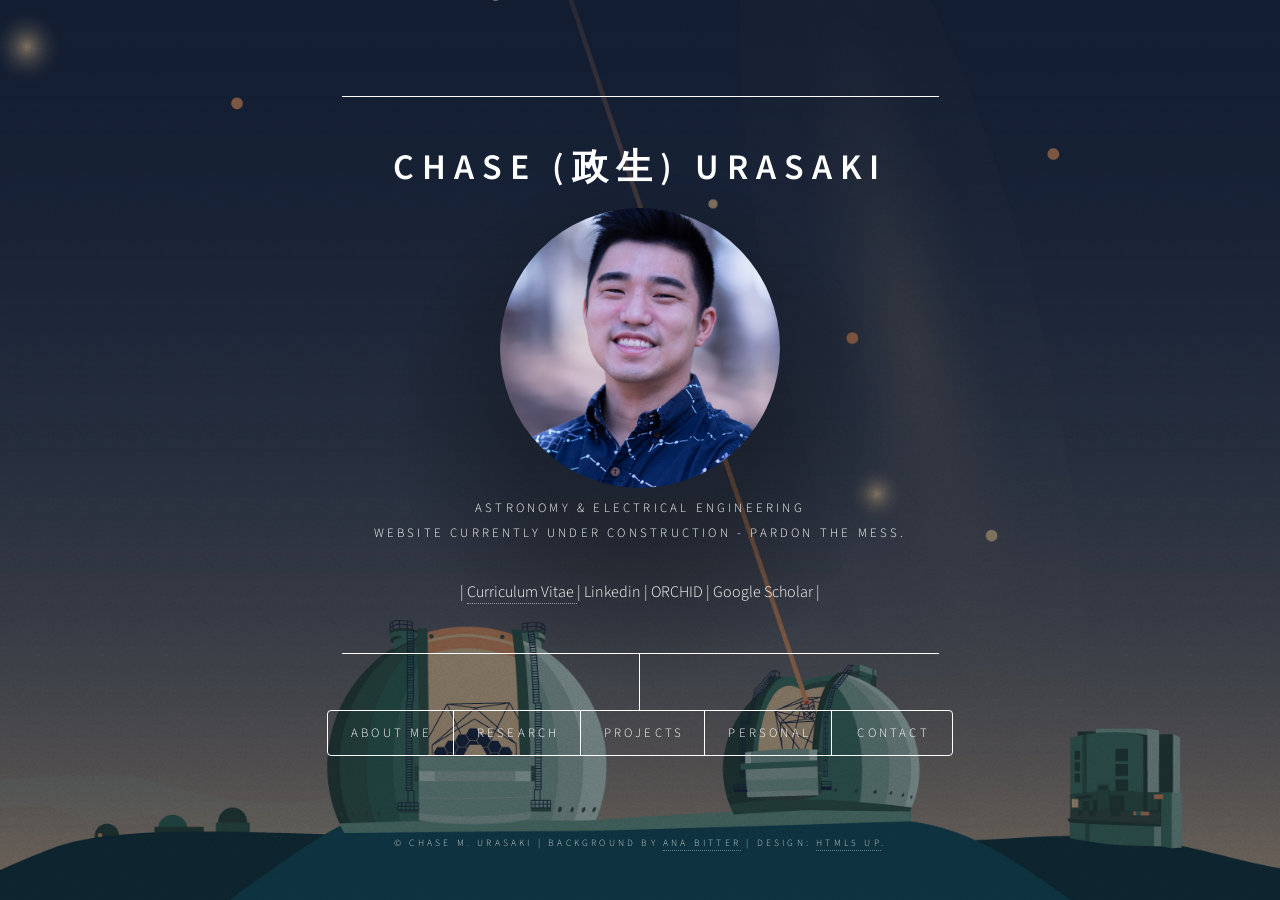
==== index.html @ 3665f596 "changed personal page" ====
<!DOCTYPE HTML>
<!--
	Dimension by HTML5 UP
	html5up.net | @ajlkn
	Free for personal and commercial use under the CCA 3.0 license (html5up.net/license)
-->
<html>
	<head>
		<title>Chase Masao Urasaki</title>
		<meta charset="utf-8" />
		<meta name="viewport" content="width=device-width, initial-scale=1, user-scalable=no" />
		<link rel="stylesheet" href="assets/css/main.css" />
		<noscript><link rel="stylesheet" href="assets/css/noscript.css" /></noscript>
	</head>
	<body class="is-preload">

		<!-- Wrapper -->
			<div id="wrapper">

				<!-- Header -->
					<header id="header">
						<!--
						<div class="logo">
							<span class="icon fa-gem"></span>
						</div>
						-->
						<div class="content">
							<div class="inner">
								<h1>Chase (政生) Urasaki</h1>
								<!-- insert photo of myself here, cropped to circle -->
								<img src="images/Urasaki_headshot.jpg" style="width:280px; border-radius: 50%; height:280px; object-fit: cover;">
								<p>Astronomy & Electrical Engineering <br />
								Website currently under construction - pardon the mess.</p>
								
								<!--Link to CV and other stuff and such -->
								 | <a href="Urasaki_CV_MAR23.pdf" target="_blank">Curriculum Vitae </a> | Linkedin | ORCHID | Google Scholar | 
							</div>
						</div>
						<nav>
							<ul>
								<li><a href="#Aboutme">About Me</a></li>
								<li><a href="#Research">Research</a></li>
								<li><a href="#Projects">Projects</a></li>
								<li><a href="#Personal">Personal</a></li>
								<li><a href="#Contact">Contact</a></li>
								<!--<li><a href="#elements">Elements</a></li>-->
							</ul>
						</nav>
					</header>

				<!-- Main -->
					<div id="main">

						<!-- aboutme -->
							<article id="Aboutme">
								<h2 class="major">About Me</h2>
								<span class="image main"><img src="images/pic01.jpg" alt="" /></span>
								
								<center>
								<p><b>"Non est ad astro mollis e terris via"</b> <br>
								<i>"There is no easy way from Earth to the Stars"</i><br>
								<em>                                                                        -Seneca</em></p>
								</center>
								<p> I am currently a first-year Astronomy Ph.D. student at the University of Hawai'i Institute for Astronomy with an interest in exoplanets and instrumentation.</p>
								
								<p> Before moving onto my Ph.D., I was an Electrical Engineering Master's Student in the Robotic Space Exploration (RoSE) Lab headed by <a href="https://franceszhu.space/"> Dr. Frankie Zhu </a> at the 
									University of Hawai'i at Manoa. </p>
								<p> Originally from Hawai'i, I am Aenean ornare velit lacus, ac varius enim ullamcorper eu. Proin aliquam facilisis ante interdum congue. Integer mollis, nisl amet convallis, porttitor magna ullamcorper, amet egestas mauris. Ut magna finibus nisi nec lacinia. Nam maximus erat id euismod egestas. By the way, check out my <a href="#work">awesome work</a>.</p>
								<p>Lorem ipsum dolor sit amet, consectetur adipiscing elit. Duis dapibus rutrum facilisis. Class aptent taciti sociosqu ad litora torquent per conubia nostra, per inceptos himenaeos. Etiam tristique libero eu nibh porttitor fermentum. Nullam venenatis erat id vehicula viverra. Nunc ultrices eros ut ultricies condimentum. Mauris risus lacus, blandit sit amet venenatis non, bibendum vitae dolor. Nunc lorem mauris, fringilla in aliquam at, euismod in lectus. Pellentesque habitant morbi tristique senectus et netus et malesuada fames ac turpis egestas. In non lorem sit amet elit placerat maximus. Pellentesque aliquam maximus risus, vel sed vehicula.</p>

								<h3> Education </h3>
								<p><b>M.S. Electrical Engineering (2021 - 2024)</b> </p>
								<p> College of Engineering, University of Hawaiʻi at Mānoa, Honolulu, HI </p>

								<p> <b> B.S. Astrophysics & B.S. Mathematics(2015 - 2019) </b></p>
								<p> University of Hawaiʻi at Mānoa, Honolulu, HI </p>
								
							</article>

						<!-- research -->
							<article id="Research">
								<h2 class="major">Research</h2>
								<h3> Research Interests </h3>
								<p>My research interests lie at the intersection of astronomy and electrical engineering. </p>
								<h3>  Current Projects </h3>
									<h4> Atmospheric Escapes in Young Planets </h4>
									PI: Fei Dai 
										<p> Young, close-in exoplanets are subject to photo-evaporation of their primordial helium atmospheres. This is likely the cause of the so-called "Fulton Gap" that is present in the radius distribution of small planets. </p>
									<h4> Machine Learning Classifier for Pan-STARRS Asteroid Detection </h4>
										<p> Starting as a class project for a graduate machine learning course taught by Dr. Prasad Santhanam (ECE), I am working with Dr. Richard Wainscoat and Dr. Mark Huber (IfA) on developing a Machine Learning model to disambiguate fast-moving asteroids (shown as streaks) from image artifacts with high probability. More details to come! </p>
									<h4> Nano-Spectrometer </h4>
										<p> I am working with Dr. Paul Lucey on a tiny, commercial-off-the-shelf component, no-moving parts Fourier Transform Spectrometer. The appeal of this would be for future small SWaP remote sensing missions either in space or here on Earth.</p> 

								<h3> Past Projects </h3>
									<h4> Optical Jitter Metrology for CubeSats </h4>
									PI(s): Dr. Frankie Zhu and Dr. Michael Bottom
										<span class="image main"><img src="images/pic02.jpg" alt="" /></span>
										<p>For my Master's Thesis work, I worked on developing, characterizing, and testing an optical metrology system for jitter. 
										The data and code are all available here, as well as a manuscript of my thesis, and a link to the defense talk. </p>
									<h4> Characterizing the comet C/2014 S2 (Pan-STARRS) </h4>
										PI: Dr. Karen Meech 
										<p> While completing my pre-requisites for the M.S. in E.E. degree in the Fall of 2021, I worked with Dr. Karen Meech on characterizing the long-period comet C/2014 S2. </p>
	
								
							</article>

						<!-- Projects -->
							<article id="Projects">
								<h2 class="major">Projects</h2>
								<span class="image main"><img src="images/pic03.jpg" alt="" /></span>
								<center>
								<b> "If necessity is the mother of invention, then laziness and boredom are the father and uncle." </b>
								</center>
								<p>A collection of coding projects that were developed as part of research that can stand a la carte, or made for fun.</p>

								<p>Lorem ipsum dolor sit amet, consectetur et adipiscing elit. Praesent eleifend dignissim arcu, at eleifend sapien imperdiet ac. Aliquam erat volutpat. Praesent urna nisi, fringila lorem et vehicula lacinia quam. Integer sollicitudin mauris nec lorem luctus ultrices. Aliquam libero et malesuada fames ac ante ipsum primis in faucibus. Cras viverra ligula sit amet ex mollis mattis lorem ipsum dolor sit amet.</p>
							</article>

						<!-- Personals --> 
							<article id="Personal"> 
							    <h2 class="major">Personal</h2>
							    <p>When I'm not doing astronomy, I love taking photos - check out some of my favorites below!</p>
							    <div class="image-gallery">
							        <!-- Example photo entries -->
							        <img src="images/photo1.jpg" alt="Description of photo 1" style="width:30%; margin:5px;">
							        <img src="images/photo2.jpg" alt="Description of photo 2" style="width:30%; margin:5px;">
							        <img src="images/photo3.jpg" alt="Description of photo 3" style="width:30%; margin:5px;">
							    </div>
							    <p>I also enjoy hiking, reading, and exploring the intersections of art and science. Lorem ipsum dolor sit amet, consectetur adipiscing elit. Praesent eleifend dignissim arcu, at eleifend sapien imperdiet ac. Aliquam erat volutpat.</p>
							</article>

								
						<!-- Contact -->
							<article id="Contact">
								<h2 class="major">Contact</h2>
								
								<p> Please do not hesitate to send me an email with any questions you may have about my research, experiences as a student, projects, or really anything on this site!</p>
								<p> <b>E-MAIL:</b> chasemu [at] hawaii [dot] edu </p>
									
								<!--
								<form method="post" action="#">
									<div class="fields">
										<div class="field half">
											<label for="name">Name</label>
											<input type="text" name="name" id="name" />
										</div>
										<div class="field half">
											<label for="email">Email</label>
											<input type="text" name="email" id="email" />
										</div>
										<div class="field">
											<label for="message">Message</label>
											<textarea name="message" id="message" rows="4"></textarea>
										</div>
									</div>
									<ul class="actions">
										<li><input type="submit" value="Send Message" class="primary" /></li>
										<li><input type="reset" value="Reset" /></li>
									</ul>
								</form>
								-->
								<ul class="icons">
									<li><a href="#" class="icon brands fa-twitter"><span class="label">Twitter</span></a></li>
									<li><a href="#" class="icon brands fa-facebook-f"><span class="label">Facebook</span></a></li>
									<li><a href="#" class="icon brands fa-instagram"><span class="label">Instagram</span></a></li>
									<li><a href="#" class="icon brands fa-github"><span class="label">GitHub</span></a></li>
								</ul>
							</article>

						<!-- Elements -->
							<article id="elements">
								<h2 class="major">Elements</h2>

								<section>
									<h3 class="major">Text</h3>
									<p>This is <b>bold</b> and this is <strong>strong</strong>. This is <i>italic</i> and this is <em>emphasized</em>.
									This is <sup>superscript</sup> text and this is <sub>subscript</sub> text.
									This is <u>underlined</u> and this is code: <code>for (;;) { ... }</code>. Finally, <a href="#">this is a link</a>.</p>
									<hr />
									<h2>Heading Level 2</h2>
									<h3>Heading Level 3</h3>
									<h4>Heading Level 4</h4>
									<h5>Heading Level 5</h5>
									<h6>Heading Level 6</h6>
									<hr />
									<h4>Blockquote</h4>
									<blockquote>Fringilla nisl. Donec accumsan interdum nisi, quis tincidunt felis sagittis eget tempus euismod. Vestibulum ante ipsum primis in faucibus vestibulum. Blandit adipiscing eu felis iaculis volutpat ac adipiscing accumsan faucibus. Vestibulum ante ipsum primis in faucibus lorem ipsum dolor sit amet nullam adipiscing eu felis.</blockquote>
									<h4>Preformatted</h4>
									<pre><code>i = 0;

while (!deck.isInOrder()) {
    print 'Iteration ' + i;
    deck.shuffle();
    i++;
}

print 'It took ' + i + ' iterations to sort the deck.';</code></pre>
								</section>

								<section>
									<h3 class="major">Lists</h3>

									<h4>Unordered</h4>
									<ul>
										<li>Dolor pulvinar etiam.</li>
										<li>Sagittis adipiscing.</li>
										<li>Felis enim feugiat.</li>
									</ul>

									<h4>Alternate</h4>
									<ul class="alt">
										<li>Dolor pulvinar etiam.</li>
										<li>Sagittis adipiscing.</li>
										<li>Felis enim feugiat.</li>
									</ul>

									<h4>Ordered</h4>
									<ol>
										<li>Dolor pulvinar etiam.</li>
										<li>Etiam vel felis viverra.</li>
										<li>Felis enim feugiat.</li>
										<li>Dolor pulvinar etiam.</li>
										<li>Etiam vel felis lorem.</li>
										<li>Felis enim et feugiat.</li>
									</ol>
									<h4>Icons</h4>
									<ul class="icons">
										<li><a href="#" class="icon brands fa-twitter"><span class="label">Twitter</span></a></li>
										<li><a href="#" class="icon brands fa-facebook-f"><span class="label">Facebook</span></a></li>
										<li><a href="#" class="icon brands fa-instagram"><span class="label">Instagram</span></a></li>
										<li><a href="#" class="icon brands fa-github"><span class="label">Github</span></a></li>
									</ul>

									<h4>Actions</h4>
									<ul class="actions">
										<li><a href="#" class="button primary">Default</a></li>
										<li><a href="#" class="button">Default</a></li>
									</ul>
									<ul class="actions stacked">
										<li><a href="#" class="button primary">Default</a></li>
										<li><a href="#" class="button">Default</a></li>
									</ul>
								</section>

								<section>
									<h3 class="major">Table</h3>
									<h4>Default</h4>
									<div class="table-wrapper">
										<table>
											<thead>
												<tr>
													<th>Name</th>
													<th>Description</th>
													<th>Price</th>
												</tr>
											</thead>
											<tbody>
												<tr>
													<td>Item One</td>
													<td>Ante turpis integer aliquet porttitor.</td>
													<td>29.99</td>
												</tr>
												<tr>
													<td>Item Two</td>
													<td>Vis ac commodo adipiscing arcu aliquet.</td>
													<td>19.99</td>
												</tr>
												<tr>
													<td>Item Three</td>
													<td> Morbi faucibus arcu accumsan lorem.</td>
													<td>29.99</td>
												</tr>
												<tr>
													<td>Item Four</td>
													<td>Vitae integer tempus condimentum.</td>
													<td>19.99</td>
												</tr>
												<tr>
													<td>Item Five</td>
													<td>Ante turpis integer aliquet porttitor.</td>
													<td>29.99</td>
												</tr>
											</tbody>
											<tfoot>
												<tr>
													<td colspan="2"></td>
													<td>100.00</td>
												</tr>
											</tfoot>
										</table>
									</div>

									<h4>Alternate</h4>
									<div class="table-wrapper">
										<table class="alt">
											<thead>
												<tr>
													<th>Name</th>
													<th>Description</th>
													<th>Price</th>
												</tr>
											</thead>
											<tbody>
												<tr>
													<td>Item One</td>
													<td>Ante turpis integer aliquet porttitor.</td>
													<td>29.99</td>
												</tr>
												<tr>
													<td>Item Two</td>
													<td>Vis ac commodo adipiscing arcu aliquet.</td>
													<td>19.99</td>
												</tr>
												<tr>
													<td>Item Three</td>
													<td> Morbi faucibus arcu accumsan lorem.</td>
													<td>29.99</td>
												</tr>
												<tr>
													<td>Item Four</td>
													<td>Vitae integer tempus condimentum.</td>
													<td>19.99</td>
												</tr>
												<tr>
													<td>Item Five</td>
													<td>Ante turpis integer aliquet porttitor.</td>
													<td>29.99</td>
												</tr>
											</tbody>
											<tfoot>
												<tr>
													<td colspan="2"></td>
													<td>100.00</td>
												</tr>
											</tfoot>
										</table>
									</div>
								</section>

								<section>
									<h3 class="major">Buttons</h3>
									<ul class="actions">
										<li><a href="#" class="button primary">Primary</a></li>
										<li><a href="#" class="button">Default</a></li>
									</ul>
									<ul class="actions">
										<li><a href="#" class="button">Default</a></li>
										<li><a href="#" class="button small">Small</a></li>
									</ul>
									<ul class="actions">
										<li><a href="#" class="button primary icon solid fa-download">Icon</a></li>
										<li><a href="#" class="button icon solid fa-download">Icon</a></li>
									</ul>
									<ul class="actions">
										<li><span class="button primary disabled">Disabled</span></li>
										<li><span class="button disabled">Disabled</span></li>
									</ul>
								</section>

								<section>
									<h3 class="major">Form</h3>
									<form method="post" action="#">
										<div class="fields">
											<div class="field half">
												<label for="demo-name">Name</label>
												<input type="text" name="demo-name" id="demo-name" value="" placeholder="Jane Doe" />
											</div>
											<div class="field half">
												<label for="demo-email">Email</label>
												<input type="email" name="demo-email" id="demo-email" value="" placeholder="jane@untitled.tld" />
											</div>
											<div class="field">
												<label for="demo-category">Category</label>
												<select name="demo-category" id="demo-category">
													<option value="">-</option>
													<option value="1">Manufacturing</option>
													<option value="1">Shipping</option>
													<option value="1">Administration</option>
													<option value="1">Human Resources</option>
												</select>
											</div>
											<div class="field half">
												<input type="radio" id="demo-priority-low" name="demo-priority" checked>
												<label for="demo-priority-low">Low</label>
											</div>
											<div class="field half">
												<input type="radio" id="demo-priority-high" name="demo-priority">
												<label for="demo-priority-high">High</label>
											</div>
											<div class="field half">
												<input type="checkbox" id="demo-copy" name="demo-copy">
												<label for="demo-copy">Email me a copy</label>
											</div>
											<div class="field half">
												<input type="checkbox" id="demo-human" name="demo-human" checked>
												<label for="demo-human">Not a robot</label>
											</div>
											<div class="field">
												<label for="demo-message">Message</label>
												<textarea name="demo-message" id="demo-message" placeholder="Enter your message" rows="6"></textarea>
											</div>
										</div>
										<ul class="actions">
											<li><input type="submit" value="Send Message" class="primary" /></li>
											<li><input type="reset" value="Reset" /></li>
										</ul>
									</form>
								</section>

							</article>

					</div>

				<!-- Footer -->
					<footer id="footer">
						<p class="copyright">&copy; Chase M. Urasaki | Background by <a href="https://anabitter.com/">Ana Bitter</a> | Design: <a href="https://html5up.net">HTML5 UP</a>.</p>
					</footer>

			</div>

		<!-- BG -->
			<div id="bg"></div>

		<!-- Scripts -->
			<script src="assets/js/jquery.min.js"></script>
			<script src="assets/js/browser.min.js"></script>
			<script src="assets/js/breakpoints.min.js"></script>
			<script src="assets/js/util.js"></script>
			<script src="assets/js/main.js"></script>

	</body>
</html>
---- assets/css/main.css ----
@import url(fontawesome-all.min.css);
@import url("https://fonts.googleapis.com/css?family=Source+Sans+Pro:300italic,600italic,300,600");

/*
	Dimension by HTML5 UP
	html5up.net | @ajlkn
	Free for personal and commercial use under the CCA 3.0 license (html5up.net/license)
*/

html, body, div, span, applet, object,
iframe, h1, h2, h3, h4, h5, h6, p, blockquote,
pre, a, abbr, acronym, address, big, cite,
code, del, dfn, em, img, ins, kbd, q, s, samp,
small, strike, strong, sub, sup, tt, var, b,
u, i, center, dl, dt, dd, ol, ul, li, fieldset,
form, label, legend, table, caption, tbody,
tfoot, thead, tr, th, td, article, aside,
canvas, details, embed, figure, figcaption,
footer, header, hgroup, menu, nav, output, ruby,
section, summary, time, mark, audio, video {
	margin: 0;
	padding: 0;
	border: 0;
	font-size: 100%;
	font: inherit;
	vertical-align: baseline;}

article, aside, details, figcaption, figure,
footer, header, hgroup, menu, nav, section {
	display: block;}

body {
	line-height: 1;
}

ol, ul {
	list-style: none;
}

blockquote, q {
	quotes: none;
}

	blockquote:before, blockquote:after, q:before, q:after {
		content: '';
		content: none;
	}

table {
	border-collapse: collapse;
	border-spacing: 0;
}

body {
	-webkit-text-size-adjust: none;
}

mark {
	background-color: transparent;
	color: inherit;
}

input::-moz-focus-inner {
	border: 0;
	padding: 0;
}

input, select, textarea {
	-moz-appearance: none;
	-webkit-appearance: none;
	-ms-appearance: none;
	appearance: none;
}

/* Basic */

	@-ms-viewport {
		width: device-width;
	}

	@media screen and (max-width: 480px) {

		html, body {
			min-width: 320px;
		}

	}

	html {
		box-sizing: border-box;
	}

	*, *:before, *:after {
		box-sizing: inherit;
	}

	body {
		background: #1b1f22;
	}

		body.is-preload *, body.is-preload *:before, body.is-preload *:after {
			-moz-animation: none !important;
			-webkit-animation: none !important;
			-ms-animation: none !important;
			animation: none !important;
			-moz-transition: none !important;
			-webkit-transition: none !important;
			-ms-transition: none !important;
			transition: none !important;
		}

/* Type */

	html {
		font-size: 16pt;
	}

		@media screen and (max-width: 1680px) {

			html {
				font-size: 12pt;
			}

		}

		@media screen and (max-width: 736px) {

			html {
				font-size: 11pt;
			}

		}

		@media screen and (max-width: 360px) {

			html {
				font-size: 10pt;
			}

		}

	body, input, select, textarea {
		color: #ffffff;
		font-family: "Source Sans Pro", sans-serif;
		font-weight: 300;
		font-size: 1rem;
		line-height: 1.65;
	}

	a {
		-moz-transition: color 0.2s ease-in-out, background-color 0.2s ease-in-out, border-bottom-color 0.2s ease-in-out;
		-webkit-transition: color 0.2s ease-in-out, background-color 0.2s ease-in-out, border-bottom-color 0.2s ease-in-out;
		-ms-transition: color 0.2s ease-in-out, background-color 0.2s ease-in-out, border-bottom-color 0.2s ease-in-out;
		transition: color 0.2s ease-in-out, background-color 0.2s ease-in-out, border-bottom-color 0.2s ease-in-out;
		border-bottom: dotted 1px rgba(255, 255, 255, 0.5);
		text-decoration: none;
		color: inherit;
	}

		a:hover {
			border-bottom-color: transparent;
		}

	strong, b {
		color: #ffffff;
		font-weight: 600;
	}

	em, i {
		font-style: italic;
	}

	p {
		margin: 0 0 2rem 0;
	}

	h1, h2, h3, h4, h5, h6 {
		color: #ffffff;
		font-weight: 600;
		line-height: 1.5;
		margin: 0 0 1rem 0;
		text-transform: uppercase;
		letter-spacing: 0.2rem;
	}

		h1 a, h2 a, h3 a, h4 a, h5 a, h6 a {
			color: inherit;
			text-decoration: none;
		}

		h1.major, h2.major, h3.major, h4.major, h5.major, h6.major {
			border-bottom: solid 1px #ffffff;
			width: -moz-max-content;
			width: -webkit-max-content;
			width: -ms-max-content;
			width: max-content;
			padding-bottom: 0.5rem;
			margin: 0 0 2rem 0;
		}

	h1 {
		font-size: 2.25rem;
		line-height: 1.3;
		letter-spacing: 0.5rem;
	}

	h2 {
		font-size: 1.5rem;
		line-height: 1.4;
		letter-spacing: 0.5rem;
	}

	h3 {
		font-size: 1rem;
	}

	h4 {
		font-size: 0.8rem;
	}

	h5 {
		font-size: 0.7rem;
	}

	h6 {
		font-size: 0.6rem;
	}

	@media screen and (max-width: 736px) {

		h1 {
			font-size: 1.75rem;
			line-height: 1.4;
		}

		h2 {
			font-size: 1.25em;
			line-height: 1.5;
		}

	}

	sub {
		font-size: 0.8rem;
		position: relative;
		top: 0.5rem;
	}

	sup {
		font-size: 0.8rem;
		position: relative;
		top: -0.5rem;
	}

	blockquote {
		border-left: solid 4px #ffffff;
		font-style: italic;
		margin: 0 0 2rem 0;
		padding: 0.5rem 0 0.5rem 2rem;
	}

	code {
		background: rgba(255, 255, 255, 0.075);
		border-radius: 4px;
		font-family: "Courier New", monospace;
		font-size: 0.9rem;
		margin: 0 0.25rem;
		padding: 0.25rem 0.65rem;
	}

	pre {
		-webkit-overflow-scrolling: touch;
		font-family: "Courier New", monospace;
		font-size: 0.9rem;
		margin: 0 0 2rem 0;
	}

		pre code {
			display: block;
			line-height: 1.75;
			padding: 1rem 1.5rem;
			overflow-x: auto;
		}

	hr {
		border: 0;
		border-bottom: solid 1px #ffffff;
		margin: 2.75rem 0;
	}

	.align-left {
		text-align: left;
	}

	.align-center {
		text-align: center;
	}

	.align-right {
		text-align: right;
	}

/* Form */

	form {
		margin: 0 0 2rem 0;
	}

		form > :last-child {
			margin-bottom: 0;
		}

		form > .fields {
			display: -moz-flex;
			display: -webkit-flex;
			display: -ms-flex;
			display: flex;
			-moz-flex-wrap: wrap;
			-webkit-flex-wrap: wrap;
			-ms-flex-wrap: wrap;
			flex-wrap: wrap;
			width: calc(100% + 3rem);
			margin: -1.5rem 0 2rem -1.5rem;
		}

			form > .fields > .field {
				-moz-flex-grow: 0;
				-webkit-flex-grow: 0;
				-ms-flex-grow: 0;
				flex-grow: 0;
				-moz-flex-shrink: 0;
				-webkit-flex-shrink: 0;
				-ms-flex-shrink: 0;
				flex-shrink: 0;
				padding: 1.5rem 0 0 1.5rem;
				width: calc(100% - 1.5rem);
			}

				form > .fields > .field.half {
					width: calc(50% - 0.75rem);
				}

				form > .fields > .field.third {
					width: calc(100%/3 - 0.5rem);
				}

				form > .fields > .field.quarter {
					width: calc(25% - 0.375rem);
				}

		@media screen and (max-width: 480px) {

			form > .fields {
				width: calc(100% + 3rem);
				margin: -1.5rem 0 2rem -1.5rem;
			}

				form > .fields > .field {
					padding: 1.5rem 0 0 1.5rem;
					width: calc(100% - 1.5rem);
				}

					form > .fields > .field.half {
						width: calc(100% - 1.5rem);
					}

					form > .fields > .field.third {
						width: calc(100% - 1.5rem);
					}

					form > .fields > .field.quarter {
						width: calc(100% - 1.5rem);
					}

		}

	label {
		color: #ffffff;
		display: block;
		font-size: 0.8rem;
		font-weight: 300;
		letter-spacing: 0.2rem;
		line-height: 1.5;
		margin: 0 0 1rem 0;
		text-transform: uppercase;
	}

	input[type="text"],
	input[type="password"],
	input[type="email"],
	input[type="tel"],
	select,
	textarea {
		-moz-appearance: none;
		-webkit-appearance: none;
		-ms-appearance: none;
		appearance: none;
		-moz-transition: border-color 0.2s ease-in-out, box-shadow 0.2s ease-in-out, background-color 0.2s ease-in-out;
		-webkit-transition: border-color 0.2s ease-in-out, box-shadow 0.2s ease-in-out, background-color 0.2s ease-in-out;
		-ms-transition: border-color 0.2s ease-in-out, box-shadow 0.2s ease-in-out, background-color 0.2s ease-in-out;
		transition: border-color 0.2s ease-in-out, box-shadow 0.2s ease-in-out, background-color 0.2s ease-in-out;
		background-color: transparent;
		border-radius: 4px;
		border: solid 1px #ffffff;
		color: inherit;
		display: block;
		outline: 0;
		padding: 0 1rem;
		text-decoration: none;
		width: 100%;
	}

		input[type="text"]:invalid,
		input[type="password"]:invalid,
		input[type="email"]:invalid,
		input[type="tel"]:invalid,
		select:invalid,
		textarea:invalid {
			box-shadow: none;
		}

		input[type="text"]:focus,
		input[type="password"]:focus,
		input[type="email"]:focus,
		input[type="tel"]:focus,
		select:focus,
		textarea:focus {
			background: rgba(255, 255, 255, 0.075);
			border-color: #ffffff;
			box-shadow: 0 0 0 1px #ffffff;
		}

	select {
		background-image: url("data:image/svg+xml;charset=utf8,%3Csvg xmlns='http://www.w3.org/2000/svg' width='40' height='40' preserveAspectRatio='none' viewBox='0 0 40 40'%3E%3Cpath d='M9.4,12.3l10.4,10.4l10.4-10.4c0.2-0.2,0.5-0.4,0.9-0.4c0.3,0,0.6,0.1,0.9,0.4l3.3,3.3c0.2,0.2,0.4,0.5,0.4,0.9 c0,0.4-0.1,0.6-0.4,0.9L20.7,31.9c-0.2,0.2-0.5,0.4-0.9,0.4c-0.3,0-0.6-0.1-0.9-0.4L4.3,17.3c-0.2-0.2-0.4-0.5-0.4-0.9 c0-0.4,0.1-0.6,0.4-0.9l3.3-3.3c0.2-0.2,0.5-0.4,0.9-0.4S9.1,12.1,9.4,12.3z' fill='%23ffffff' /%3E%3C/svg%3E");
		background-size: 1.25rem;
		background-repeat: no-repeat;
		background-position: calc(100% - 1rem) center;
		height: 2.75rem;
		padding-right: 2.75rem;
		text-overflow: ellipsis;
	}

		select option {
			color: #ffffff;
			background: #1b1f22;
		}

		select:focus::-ms-value {
			background-color: transparent;
		}

		select::-ms-expand {
			display: none;
		}

	input[type="text"],
	input[type="password"],
	input[type="email"],
	select {
		height: 2.75rem;
	}

	textarea {
		padding: 0.75rem 1rem;
	}

	input[type="checkbox"],
	input[type="radio"] {
		-moz-appearance: none;
		-webkit-appearance: none;
		-ms-appearance: none;
		appearance: none;
		display: block;
		float: left;
		margin-right: -2rem;
		opacity: 0;
		width: 1rem;
		z-index: -1;
	}

		input[type="checkbox"] + label,
		input[type="radio"] + label {
			text-decoration: none;
			-moz-user-select: none;
			-webkit-user-select: none;
			-ms-user-select: none;
			user-select: none;
			color: #ffffff;
			cursor: pointer;
			display: inline-block;
			font-size: 0.8rem;
			font-weight: 300;
			margin: 0 0 0.5rem 0;
			padding-left: 2.65rem;
			padding-right: 0.75rem;
			position: relative;
		}

			input[type="checkbox"] + label:before,
			input[type="radio"] + label:before {
				-moz-osx-font-smoothing: grayscale;
				-webkit-font-smoothing: antialiased;
				display: inline-block;
				font-style: normal;
				font-variant: normal;
				text-rendering: auto;
				line-height: 1;
				text-transform: none !important;
				font-family: 'Font Awesome 5 Free';
				font-weight: 900;
			}

			input[type="checkbox"] + label:before,
			input[type="radio"] + label:before {
				-moz-transition: border-color 0.2s ease-in-out, box-shadow 0.2s ease-in-out, background-color 0.2s ease-in-out;
				-webkit-transition: border-color 0.2s ease-in-out, box-shadow 0.2s ease-in-out, background-color 0.2s ease-in-out;
				-ms-transition: border-color 0.2s ease-in-out, box-shadow 0.2s ease-in-out, background-color 0.2s ease-in-out;
				transition: border-color 0.2s ease-in-out, box-shadow 0.2s ease-in-out, background-color 0.2s ease-in-out;
				border-radius: 4px;
				border: solid 1px #ffffff;
				content: '';
				display: inline-block;
				height: 1.65rem;
				left: 0;
				line-height: 1.65rem;
				position: absolute;
				text-align: center;
				top: -0.15rem;
				width: 1.65rem;
			}

		input[type="checkbox"]:checked + label:before,
		input[type="radio"]:checked + label:before {
			background: #ffffff !important;
			border-color: #ffffff !important;
			color: #1b1f22;
			content: '\f00c';
		}

		input[type="checkbox"]:focus + label:before,
		input[type="radio"]:focus + label:before {
			background: rgba(255, 255, 255, 0.075);
			border-color: #ffffff;
			box-shadow: 0 0 0 1px #ffffff;
		}

	input[type="checkbox"] + label:before {
		border-radius: 4px;
	}

	input[type="radio"] + label:before {
		border-radius: 100%;
	}

	::-webkit-input-placeholder {
		color: rgba(255, 255, 255, 0.5) !important;
		opacity: 1.0;
	}

	:-moz-placeholder {
		color: rgba(255, 255, 255, 0.5) !important;
		opacity: 1.0;
	}

	::-moz-placeholder {
		color: rgba(255, 255, 255, 0.5) !important;
		opacity: 1.0;
	}

	:-ms-input-placeholder {
		color: rgba(255, 255, 255, 0.5) !important;
		opacity: 1.0;
	}

	.formerize-placeholder {
		color: rgba(255, 255, 255, 0.5) !important;
		opacity: 1.0;
	}

/* Box */

	.box {
		border-radius: 4px;
		border: solid 1px #ffffff;
		margin-bottom: 2rem;
		padding: 1.5em;
	}

		.box > :last-child,
		.box > :last-child > :last-child,
		.box > :last-child > :last-child > :last-child {
			margin-bottom: 0;
		}

		.box.alt {
			border: 0;
			border-radius: 0;
			padding: 0;
		}

/* Icon */

	.icon {
		text-decoration: none;
		border-bottom: none;
		position: relative;
	}

		.icon:before {
			-moz-osx-font-smoothing: grayscale;
			-webkit-font-smoothing: antialiased;
			display: inline-block;
			font-style: normal;
			font-variant: normal;
			text-rendering: auto;
			line-height: 1;
			text-transform: none !important;
			font-family: 'Font Awesome 5 Free';
			font-weight: 400;
		}

		.icon > .label {
			display: none;
		}

		.icon:before {
			line-height: inherit;
		}

		.icon.solid:before {
			font-weight: 900;
		}

		.icon.brands:before {
			font-family: 'Font Awesome 5 Brands';
		}

/* Image */

	.image {
		border-radius: 4px;
		border: 0;
		display: inline-block;
		position: relative;
	}

		.image:before {
			pointer-events: none;
			background-image: url("../../images/overlay.png");
			background-color: rgba(19, 21, 25, 0.5);
			border-radius: 4px;
			content: '';
			display: block;
			height: 100%;
			left: 0;
			opacity: 0.5;
			position: absolute;
			top: 0;
			width: 100%;
		}

		.image img {
			border-radius: 4px;
			display: block;
		}

		.image.left, .image.right {
			max-width: 40%;
		}

			.image.left img, .image.right img {
				width: 100%;
			}

		.image.left {
			float: left;
			padding: 0 1.5em 1em 0;
			top: 0.25em;
		}

		.image.right {
			float: right;
			padding: 0 0 1em 1.5em;
			top: 0.25em;
		}

		.image.fit {
			display: block;
			margin: 0 0 2rem 0;
			width: 100%;
		}

			.image.fit img {
				width: 100%;
			}

		.image.main {
			display: block;
			margin: 2.5rem 0;
			width: 100%;
		}

			.image.main img {
				width: 100%;
			}

		@media screen and (max-width: 736px) {

			.image.main {
				margin: 2rem 0;
			}

		}

		@media screen and (max-width: 480px) {

			.image.main {
				margin: 1.5rem 0;
			}

		}

/* List */

	ol {
		list-style: decimal;
		margin: 0 0 2rem 0;
		padding-left: 1.25em;
	}

		ol li {
			padding-left: 0.25em;
		}

	ul {
		list-style: disc;
		margin: 0 0 2rem 0;
		padding-left: 1em;
	}

		ul li {
			padding-left: 0.5em;
		}

		ul.alt {
			list-style: none;
			padding-left: 0;
		}

			ul.alt li {
				border-top: solid 1px #ffffff;
				padding: 0.5em 0;
			}

				ul.alt li:first-child {
					border-top: 0;
					padding-top: 0;
				}

	dl {
		margin: 0 0 2rem 0;
	}

		dl dt {
			display: block;
			font-weight: 600;
			margin: 0 0 1rem 0;
		}

		dl dd {
			margin-left: 2rem;
		}

/* Actions */

	ul.actions {
		display: -moz-flex;
		display: -webkit-flex;
		display: -ms-flex;
		display: flex;
		cursor: default;
		list-style: none;
		margin-left: -1rem;
		padding-left: 0;
	}

		ul.actions li {
			padding: 0 0 0 1rem;
			vertical-align: middle;
		}

		ul.actions.special {
			-moz-justify-content: center;
			-webkit-justify-content: center;
			-ms-justify-content: center;
			justify-content: center;
			width: 100%;
			margin-left: 0;
		}

			ul.actions.special li:first-child {
				padding-left: 0;
			}

		ul.actions.stacked {
			-moz-flex-direction: column;
			-webkit-flex-direction: column;
			-ms-flex-direction: column;
			flex-direction: column;
			margin-left: 0;
		}

			ul.actions.stacked li {
				padding: 1.3rem 0 0 0;
			}

				ul.actions.stacked li:first-child {
					padding-top: 0;
				}

		ul.actions.fit {
			width: calc(100% + 1rem);
		}

			ul.actions.fit li {
				-moz-flex-grow: 1;
				-webkit-flex-grow: 1;
				-ms-flex-grow: 1;
				flex-grow: 1;
				-moz-flex-shrink: 1;
				-webkit-flex-shrink: 1;
				-ms-flex-shrink: 1;
				flex-shrink: 1;
				width: 100%;
			}

				ul.actions.fit li > * {
					width: 100%;
				}

			ul.actions.fit.stacked {
				width: 100%;
			}

		@media screen and (max-width: 480px) {

			ul.actions:not(.fixed) {
				-moz-flex-direction: column;
				-webkit-flex-direction: column;
				-ms-flex-direction: column;
				flex-direction: column;
				margin-left: 0;
				width: 100% !important;
			}

				ul.actions:not(.fixed) li {
					-moz-flex-grow: 1;
					-webkit-flex-grow: 1;
					-ms-flex-grow: 1;
					flex-grow: 1;
					-moz-flex-shrink: 1;
					-webkit-flex-shrink: 1;
					-ms-flex-shrink: 1;
					flex-shrink: 1;
					padding: 1rem 0 0 0;
					text-align: center;
					width: 100%;
				}

					ul.actions:not(.fixed) li > * {
						width: 100%;
					}

					ul.actions:not(.fixed) li:first-child {
						padding-top: 0;
					}

					ul.actions:not(.fixed) li input[type="submit"],
					ul.actions:not(.fixed) li input[type="reset"],
					ul.actions:not(.fixed) li input[type="button"],
					ul.actions:not(.fixed) li button,
					ul.actions:not(.fixed) li .button {
						width: 100%;
					}

						ul.actions:not(.fixed) li input[type="submit"].icon:before,
						ul.actions:not(.fixed) li input[type="reset"].icon:before,
						ul.actions:not(.fixed) li input[type="button"].icon:before,
						ul.actions:not(.fixed) li button.icon:before,
						ul.actions:not(.fixed) li .button.icon:before {
							margin-left: -0.5em;
						}

		}

/* Icons */

	ul.icons {
		cursor: default;
		list-style: none;
		padding-left: 0;
	}

		ul.icons li {
			display: inline-block;
			padding: 0 0.75em 0 0;
		}

			ul.icons li:last-child {
				padding-right: 0;
			}

			ul.icons li a {
				border-radius: 100%;
				box-shadow: inset 0 0 0 1px #ffffff;
				display: inline-block;
				height: 2.25rem;
				line-height: 2.25rem;
				text-align: center;
				width: 2.25rem;
			}

				ul.icons li a:hover {
					background-color: rgba(255, 255, 255, 0.075);
				}

				ul.icons li a:active {
					background-color: rgba(255, 255, 255, 0.175);
				}

/* Table */

	.table-wrapper {
		-webkit-overflow-scrolling: touch;
		overflow-x: auto;
	}

	table {
		margin: 0 0 2rem 0;
		width: 100%;
	}

		table tbody tr {
			border: solid 1px #ffffff;
			border-left: 0;
			border-right: 0;
		}

			table tbody tr:nth-child(2n + 1) {
				background-color: rgba(255, 255, 255, 0.075);
			}

		table td {
			padding: 0.75em 0.75em;
		}

		table th {
			color: #ffffff;
			font-size: 0.9em;
			font-weight: 600;
			padding: 0 0.75em 0.75em 0.75em;
			text-align: left;
		}

		table thead {
			border-bottom: solid 2px #ffffff;
		}

		table tfoot {
			border-top: solid 2px #ffffff;
		}

		table.alt {
			border-collapse: separate;
		}

			table.alt tbody tr td {
				border: solid 1px #ffffff;
				border-left-width: 0;
				border-top-width: 0;
			}

				table.alt tbody tr td:first-child {
					border-left-width: 1px;
				}

			table.alt tbody tr:first-child td {
				border-top-width: 1px;
			}

			table.alt thead {
				border-bottom: 0;
			}

			table.alt tfoot {
				border-top: 0;
			}

/* Button */

	input[type="submit"],
	input[type="reset"],
	input[type="button"],
	button,
	.button {
		-moz-appearance: none;
		-webkit-appearance: none;
		-ms-appearance: none;
		appearance: none;
		-moz-transition: background-color 0.2s ease-in-out, color 0.2s ease-in-out;
		-webkit-transition: background-color 0.2s ease-in-out, color 0.2s ease-in-out;
		-ms-transition: background-color 0.2s ease-in-out, color 0.2s ease-in-out;
		transition: background-color 0.2s ease-in-out, color 0.2s ease-in-out;
		background-color: transparent;
		border-radius: 4px;
		border: 0;
		box-shadow: inset 0 0 0 1px #ffffff;
		color: #ffffff !important;
		cursor: pointer;
		display: inline-block;
		font-size: 0.8rem;
		font-weight: 300;
		height: 2.75rem;
		letter-spacing: 0.2rem;
		line-height: 2.75rem;
		outline: 0;
		padding: 0 1.25rem 0 1.35rem;
		text-align: center;
		text-decoration: none;
		text-transform: uppercase;
		white-space: nowrap;
	}

		input[type="submit"]:hover,
		input[type="reset"]:hover,
		input[type="button"]:hover,
		button:hover,
		.button:hover {
			background-color: rgba(255, 255, 255, 0.075);
		}

		input[type="submit"]:active,
		input[type="reset"]:active,
		input[type="button"]:active,
		button:active,
		.button:active {
			background-color: rgba(255, 255, 255, 0.175);
		}

		input[type="submit"].icon:before,
		input[type="reset"].icon:before,
		input[type="button"].icon:before,
		button.icon:before,
		.button.icon:before {
			margin-right: 0.5em;
		}

		input[type="submit"].fit,
		input[type="reset"].fit,
		input[type="button"].fit,
		button.fit,
		.button.fit {
			width: 100%;
		}

		input[type="submit"].small,
		input[type="reset"].small,
		input[type="button"].small,
		button.small,
		.button.small {
			font-size: 0.6rem;
			height: 2.0625rem;
			line-height: 2.0625rem;
		}

		input[type="submit"].primary,
		input[type="reset"].primary,
		input[type="button"].primary,
		button.primary,
		.button.primary {
			background-color: #ffffff;
			color: #1b1f22 !important;
			font-weight: 600;
		}

		input[type="submit"].disabled, input[type="submit"]:disabled,
		input[type="reset"].disabled,
		input[type="reset"]:disabled,
		input[type="button"].disabled,
		input[type="button"]:disabled,
		button.disabled,
		button:disabled,
		.button.disabled,
		.button:disabled {
			pointer-events: none;
			cursor: default;
			opacity: 0.25;
		}

	input[type="submit"],
	input[type="reset"],
	input[type="button"],
	button {
		line-height: calc(2.75rem - 2px);
	}

/* BG */

	#bg {
		-moz-transform: scale(1.0);
		-webkit-transform: scale(1.0);
		-ms-transform: scale(1.0);
		transform: scale(1.0);
		-webkit-backface-visibility: hidden;
		position: fixed;
		top: 0;
		left: 0;
		width: 100%;
		height: 100vh;
		z-index: 1;
	}

		#bg:before, #bg:after {
			content: '';
			display: block;
			position: absolute;
			top: 0;
			left: 0;
			width: 100%;
			height: 100%;
		}

		#bg:before {
			-moz-transition: background-color 2.5s ease-in-out;
			-webkit-transition: background-color 2.5s ease-in-out;
			-ms-transition: background-color 2.5s ease-in-out;
			transition: background-color 2.5s ease-in-out;
			-moz-transition-delay: 0.75s;
			-webkit-transition-delay: 0.75s;
			-ms-transition-delay: 0.75s;
			transition-delay: 0.75s;
			background-image: linear-gradient(to top, rgba(19, 21, 25, 0.5), rgba(19, 21, 25, 0.5)), url("../../images/overlay.png");
			background-size: auto, 256px 256px;
			background-position: center, center;
			background-repeat: no-repeat, repeat;
			z-index: 2;
		}

		#bg:after {
			-moz-transform: scale(1.125);
			-webkit-transform: scale(1.125);
			-ms-transform: scale(1.125);
			transform: scale(1.125);
			-moz-transition: -moz-transform 0.325s ease-in-out, -moz-filter 0.325s ease-in-out;
			-webkit-transition: -webkit-transform 0.325s ease-in-out, -webkit-filter 0.325s ease-in-out;
			-ms-transition: -ms-transform 0.325s ease-in-out, -ms-filter 0.325s ease-in-out;
			transition: transform 0.325s ease-in-out, filter 0.325s ease-in-out;
			background-image: url("../../images/bg.jpg");
			background-position: center;
			background-size: cover;
			background-repeat: no-repeat;
			z-index: 1;
		}

		body.is-article-visible #bg:after {
			-moz-transform: scale(1.0825);
			-webkit-transform: scale(1.0825);
			-ms-transform: scale(1.0825);
			transform: scale(1.0825);
			-moz-filter: blur(0.2rem);
			-webkit-filter: blur(0.2rem);
			-ms-filter: blur(0.2rem);
			filter: blur(0.2rem);
		}

		body.is-preload #bg:before {
			background-color: #000000;
		}

/* Wrapper */

	#wrapper {
		display: -moz-flex;
		display: -webkit-flex;
		display: -ms-flex;
		display: flex;
		-moz-flex-direction: column;
		-webkit-flex-direction: column;
		-ms-flex-direction: column;
		flex-direction: column;
		-moz-align-items: center;
		-webkit-align-items: center;
		-ms-align-items: center;
		align-items: center;
		-moz-justify-content: space-between;
		-webkit-justify-content: space-between;
		-ms-justify-content: space-between;
		justify-content: space-between;
		position: relative;
		min-height: 100vh;
		width: 100%;
		padding: 4rem 2rem;
		z-index: 3;
	}

		#wrapper:before {
			content: '';
			display: block;
		}

		@media screen and (max-width: 1680px) {

			#wrapper {
				padding: 3rem 2rem;
			}

		}

		@media screen and (max-width: 736px) {

			#wrapper {
				padding: 2rem 1rem;
			}

		}

		@media screen and (max-width: 480px) {

			#wrapper {
				padding: 1rem;
			}

		}

/* Header */

	#header {
		display: -moz-flex;
		display: -webkit-flex;
		display: -ms-flex;
		display: flex;
		-moz-flex-direction: column;
		-webkit-flex-direction: column;
		-ms-flex-direction: column;
		flex-direction: column;
		-moz-align-items: center;
		-webkit-align-items: center;
		-ms-align-items: center;
		align-items: center;
		-moz-transition: -moz-transform 0.325s ease-in-out, -moz-filter 0.325s ease-in-out, opacity 0.325s ease-in-out;
		-webkit-transition: -webkit-transform 0.325s ease-in-out, -webkit-filter 0.325s ease-in-out, opacity 0.325s ease-in-out;
		-ms-transition: -ms-transform 0.325s ease-in-out, -ms-filter 0.325s ease-in-out, opacity 0.325s ease-in-out;
		transition: transform 0.325s ease-in-out, filter 0.325s ease-in-out, opacity 0.325s ease-in-out;
		background-image: -moz-radial-gradient(rgba(0, 0, 0, 0.25) 25%, rgba(0, 0, 0, 0) 55%);
		background-image: -webkit-radial-gradient(rgba(0, 0, 0, 0.25) 25%, rgba(0, 0, 0, 0) 55%);
		background-image: -ms-radial-gradient(rgba(0, 0, 0, 0.25) 25%, rgba(0, 0, 0, 0) 55%);
		background-image: radial-gradient(rgba(0, 0, 0, 0.25) 25%, rgba(0, 0, 0, 0) 55%);
		max-width: 100%;
		text-align: center;
	}

		#header > * {
			-moz-transition: opacity 0.325s ease-in-out;
			-webkit-transition: opacity 0.325s ease-in-out;
			-ms-transition: opacity 0.325s ease-in-out;
			transition: opacity 0.325s ease-in-out;
			position: relative;
			margin-top: 3.5rem;
		}

			#header > *:before {
				content: '';
				display: block;
				position: absolute;
				top: calc(-3.5rem - 1px);
				left: calc(50% - 1px);
				width: 1px;
				height: calc(3.5rem + 1px);
				background: #ffffff;
			}

		#header > :first-child {
			margin-top: 0;
		}

			#header > :first-child:before {
				display: none;
			}

		#header .logo {
			width: 5.5rem;
			height: 5.5rem;
			line-height: 5.5rem;
			border: solid 1px #ffffff;
			border-radius: 100%;
		}

			#header .logo .icon:before {
				font-size: 2rem;
			}

		#header .content {
			border-style: solid;
			border-color: #ffffff;
			border-top-width: 1px;
			border-bottom-width: 1px;
			max-width: 100%;
		}

			#header .content .inner {
				-moz-transition: max-height 0.75s ease, padding 0.75s ease, opacity 0.325s ease-in-out;
				-webkit-transition: max-height 0.75s ease, padding 0.75s ease, opacity 0.325s ease-in-out;
				-ms-transition: max-height 0.75s ease, padding 0.75s ease, opacity 0.325s ease-in-out;
				transition: max-height 0.75s ease, padding 0.75s ease, opacity 0.325s ease-in-out;
				-moz-transition-delay: 0.25s;
				-webkit-transition-delay: 0.25s;
				-ms-transition-delay: 0.25s;
				transition-delay: 0.25s;
				padding: 3rem 2rem;
				max-height: 40rem;
				overflow: hidden;
			}

				#header .content .inner > :last-child {
					margin-bottom: 0;
				}

			#header .content p {
				text-transform: uppercase;
				letter-spacing: 0.2rem;
				font-size: 0.8rem;
				line-height: 2;
			}

		#header nav ul {
			display: -moz-flex;
			display: -webkit-flex;
			display: -ms-flex;
			display: flex;
			margin-bottom: 0;
			list-style: none;
			padding-left: 0;
			border: solid 1px #ffffff;
			border-radius: 4px;
		}

			#header nav ul li {
				padding-left: 0;
				border-left: solid 1px #ffffff;
			}

				#header nav ul li:first-child {
					border-left: 0;
				}

				#header nav ul li a {
					display: block;
					min-width: 7.5rem;
					height: 2.75rem;
					line-height: 2.75rem;
					padding: 0 1.25rem 0 1.45rem;
					text-transform: uppercase;
					letter-spacing: 0.2rem;
					font-size: 0.8rem;
					border-bottom: 0;
				}

					#header nav ul li a:hover {
						background-color: rgba(255, 255, 255, 0.075);
					}

					#header nav ul li a:active {
						background-color: rgba(255, 255, 255, 0.175);
					}

		#header nav.use-middle:after {
			content: '';
			display: block;
			position: absolute;
			top: 0;
			left: calc(50% - 1px);
			width: 1px;
			height: 100%;
			background: #ffffff;
		}

		#header nav.use-middle ul li.is-middle {
			border-left: 0;
		}

		body.is-article-visible #header {
			-moz-transform: scale(0.95);
			-webkit-transform: scale(0.95);
			-ms-transform: scale(0.95);
			transform: scale(0.95);
			-moz-filter: blur(0.1rem);
			-webkit-filter: blur(0.1rem);
			-ms-filter: blur(0.1rem);
			filter: blur(0.1rem);
			opacity: 0;
		}

		body.is-preload #header {
			-moz-filter: blur(0.125rem);
			-webkit-filter: blur(0.125rem);
			-ms-filter: blur(0.125rem);
			filter: blur(0.125rem);
		}

			body.is-preload #header > * {
				opacity: 0;
			}

			body.is-preload #header .content .inner {
				max-height: 0;
				padding-top: 0;
				padding-bottom: 0;
				opacity: 0;
			}

		@media screen and (max-width: 980px) {

			#header .content p br {
				display: none;
			}

		}

		@media screen and (max-width: 736px) {

			#header > * {
				margin-top: 2rem;
			}

				#header > *:before {
					top: calc(-2rem - 1px);
					height: calc(2rem + 1px);
				}

			#header .logo {
				width: 4.75rem;
				height: 4.75rem;
				line-height: 4.75rem;
			}

				#header .logo .icon:before {
					font-size: 1.75rem;
				}

			#header .content .inner {
				padding: 2.5rem 1rem;
			}

			#header .content p {
				line-height: 1.875;
			}

		}

		@media screen and (max-width: 480px) {

			#header {
				padding: 1.5rem 0;
			}

				#header .content .inner {
					padding: 2.5rem 0;
				}

				#header nav ul {
					-moz-flex-direction: column;
					-webkit-flex-direction: column;
					-ms-flex-direction: column;
					flex-direction: column;
					min-width: 10rem;
					max-width: 100%;
				}

					#header nav ul li {
						border-left: 0;
						border-top: solid 1px #ffffff;
					}

						#header nav ul li:first-child {
							border-top: 0;
						}

						#header nav ul li a {
							height: 3rem;
							line-height: 3rem;
							min-width: 0;
							width: 100%;
						}

				#header nav.use-middle:after {
					display: none;
				}

		}

/* Main */

	#main {
		-moz-flex-grow: 1;
		-webkit-flex-grow: 1;
		-ms-flex-grow: 1;
		flex-grow: 1;
		-moz-flex-shrink: 1;
		-webkit-flex-shrink: 1;
		-ms-flex-shrink: 1;
		flex-shrink: 1;
		display: -moz-flex;
		display: -webkit-flex;
		display: -ms-flex;
		display: flex;
		-moz-align-items: center;
		-webkit-align-items: center;
		-ms-align-items: center;
		align-items: center;
		-moz-justify-content: center;
		-webkit-justify-content: center;
		-ms-justify-content: center;
		justify-content: center;
		-moz-flex-direction: column;
		-webkit-flex-direction: column;
		-ms-flex-direction: column;
		flex-direction: column;
		position: relative;
		max-width: 100%;
		z-index: 3;
	}

		#main article {
			-moz-transform: translateY(0.25rem);
			-webkit-transform: translateY(0.25rem);
			-ms-transform: translateY(0.25rem);
			transform: translateY(0.25rem);
			-moz-transition: opacity 0.325s ease-in-out, -moz-transform 0.325s ease-in-out;
			-webkit-transition: opacity 0.325s ease-in-out, -webkit-transform 0.325s ease-in-out;
			-ms-transition: opacity 0.325s ease-in-out, -ms-transform 0.325s ease-in-out;
			transition: opacity 0.325s ease-in-out, transform 0.325s ease-in-out;
			padding: 4.5rem 2.5rem 1.5rem 2.5rem ;
			position: relative;
			width: 40rem;
			max-width: 100%;
			background-color: rgba(27, 31, 34, 0.85);
			border-radius: 4px;
			opacity: 0;
		}

			#main article.active {
				-moz-transform: translateY(0);
				-webkit-transform: translateY(0);
				-ms-transform: translateY(0);
				transform: translateY(0);
				opacity: 1;
			}

			#main article .close {
				display: block;
				position: absolute;
				top: 0;
				right: 0;
				width: 4rem;
				height: 4rem;
				cursor: pointer;
				text-indent: 4rem;
				overflow: hidden;
				white-space: nowrap;
			}

				#main article .close:before {
					-moz-transition: background-color 0.2s ease-in-out;
					-webkit-transition: background-color 0.2s ease-in-out;
					-ms-transition: background-color 0.2s ease-in-out;
					transition: background-color 0.2s ease-in-out;
					content: '';
					display: block;
					position: absolute;
					top: 0.75rem;
					left: 0.75rem;
					width: 2.5rem;
					height: 2.5rem;
					border-radius: 100%;
					background-position: center;
					background-image: url("data:image/svg+xml;charset=utf8,%3Csvg xmlns='http://www.w3.org/2000/svg' xmlns:xlink='http://www.w3.org/1999/xlink' width='20px' height='20px' viewBox='0 0 20 20' zoomAndPan='disable'%3E%3Cstyle%3Eline %7B stroke: %23ffffff%3B stroke-width: 1%3B %7D%3C/style%3E%3Cline x1='2' y1='2' x2='18' y2='18' /%3E%3Cline x1='18' y1='2' x2='2' y2='18' /%3E%3C/svg%3E");
					background-size: 20px 20px;
					background-repeat: no-repeat;
				}

				#main article .close:hover:before {
					background-color: rgba(255, 255, 255, 0.075);
				}

				#main article .close:active:before {
					background-color: rgba(255, 255, 255, 0.175);
				}

		@media screen and (max-width: 736px) {

			#main article {
				padding: 3.5rem 2rem 0.5rem 2rem ;
			}

				#main article .close:before {
					top: 0.875rem;
					left: 0.875rem;
					width: 2.25rem;
					height: 2.25rem;
					background-size: 14px 14px;
				}

		}

		@media screen and (max-width: 480px) {

			#main article {
				padding: 3rem 1.5rem 0.5rem 1.5rem ;
			}

		}

/* Footer */

	#footer {
		-moz-transition: -moz-transform 0.325s ease-in-out, -moz-filter 0.325s ease-in-out, opacity 0.325s ease-in-out;
		-webkit-transition: -webkit-transform 0.325s ease-in-out, -webkit-filter 0.325s ease-in-out, opacity 0.325s ease-in-out;
		-ms-transition: -ms-transform 0.325s ease-in-out, -ms-filter 0.325s ease-in-out, opacity 0.325s ease-in-out;
		transition: transform 0.325s ease-in-out, filter 0.325s ease-in-out, opacity 0.325s ease-in-out;
		width: 100%;
		max-width: 100%;
		margin-top: 2rem;
		text-align: center;
	}

		#footer .copyright {
			letter-spacing: 0.2rem;
			font-size: 0.6rem;
			opacity: 0.75;
			margin-bottom: 0;
			text-transform: uppercase;
		}

		body.is-article-visible #footer {
			-moz-transform: scale(0.95);
			-webkit-transform: scale(0.95);
			-ms-transform: scale(0.95);
			transform: scale(0.95);
			-moz-filter: blur(0.1rem);
			-webkit-filter: blur(0.1rem);
			-ms-filter: blur(0.1rem);
			filter: blur(0.1rem);
			opacity: 0;
		}

		body.is-preload #footer {
			opacity: 0;
		}
---- assets/css/noscript.css ----
/*
	Dimension by HTML5 UP
	html5up.net | @ajlkn
	Free for personal and commercial use under the CCA 3.0 license (html5up.net/license)
*/

/* BG */

	body.is-preload #bg:before {
		background-color: transparent;
	}

/* Header */

	body.is-preload #header {
		-moz-filter: none;
		-webkit-filter: none;
		-ms-filter: none;
		filter: none;
	}

		body.is-preload #header > * {
			opacity: 1;
		}

		body.is-preload #header .content .inner {
			max-height: none;
			padding: 3rem 2rem;
			opacity: 1;
		}

/* Main */

	#main article {
		opacity: 1;
		margin: 4rem 0 0 0;
	}
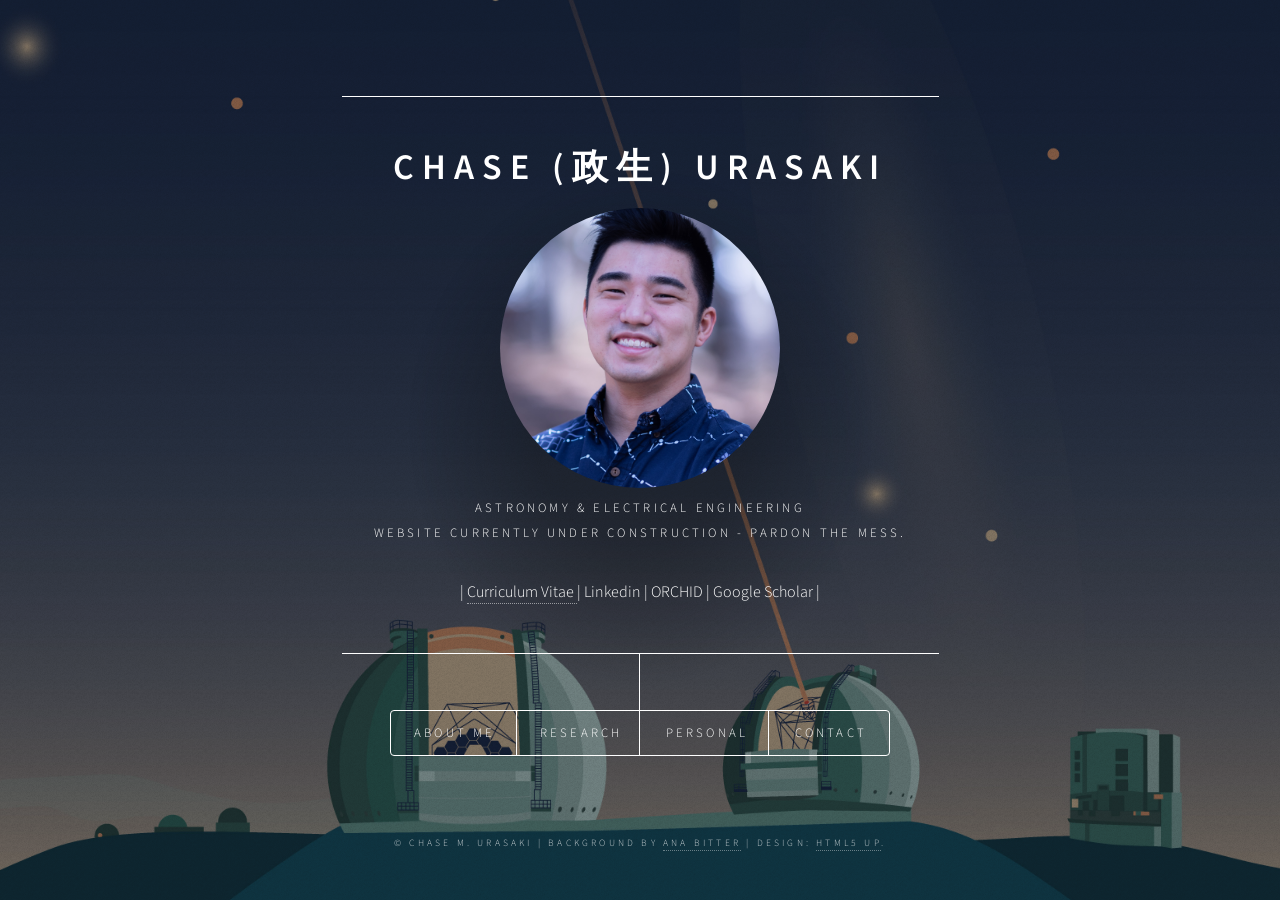
==== commit 927a7f89: "Update index.html" ====
--- a/index.html
+++ b/index.html
@@ -40,7 +40,6 @@
 							<ul>
 								<li><a href="#Aboutme">About Me</a></li>
 								<li><a href="#Research">Research</a></li>
-								<li><a href="#Projects">Projects</a></li>
 								<li><a href="#Personal">Personal</a></li>
 								<li><a href="#Contact">Contact</a></li>
 								<!--<li><a href="#elements">Elements</a></li>-->
@@ -61,12 +60,11 @@
 								<i>"There is no easy way from Earth to the Stars"</i><br>
 								<em>                                                                        -Seneca</em></p>
 								</center>
-								<p> I am currently a first-year Astronomy Ph.D. student at the University of Hawai'i Institute for Astronomy with an interest in exoplanets and instrumentation.</p>
+								<p> I am a first-year Astronomy Ph.D. student at the University of Hawai'i Institute for Astronomy interested in exoplanets and instrumentation. I grew up in Pearl City, Hawai'i, attended Aiea High School, and completed my undergraduate studies at the University of Hawai'i in astrophysics and mathematics. </p>
 								
 								<p> Before moving onto my Ph.D., I was an Electrical Engineering Master's Student in the Robotic Space Exploration (RoSE) Lab headed by <a href="https://franceszhu.space/"> Dr. Frankie Zhu </a> at the 
 									University of Hawai'i at Manoa. </p>
-								<p> Originally from Hawai'i, I am Aenean ornare velit lacus, ac varius enim ullamcorper eu. Proin aliquam facilisis ante interdum congue. Integer mollis, nisl amet convallis, porttitor magna ullamcorper, amet egestas mauris. Ut magna finibus nisi nec lacinia. Nam maximus erat id euismod egestas. By the way, check out my <a href="#work">awesome work</a>.</p>
-								<p>Lorem ipsum dolor sit amet, consectetur adipiscing elit. Duis dapibus rutrum facilisis. Class aptent taciti sociosqu ad litora torquent per conubia nostra, per inceptos himenaeos. Etiam tristique libero eu nibh porttitor fermentum. Nullam venenatis erat id vehicula viverra. Nunc ultrices eros ut ultricies condimentum. Mauris risus lacus, blandit sit amet venenatis non, bibendum vitae dolor. Nunc lorem mauris, fringilla in aliquam at, euismod in lectus. Pellentesque habitant morbi tristique senectus et netus et malesuada fames ac turpis egestas. In non lorem sit amet elit placerat maximus. Pellentesque aliquam maximus risus, vel sed vehicula.</p>
+								<p> In between my undergraduate and graduate studies, I worked at the Hawai'i Legislature for the House Education Committee working on policy for public education. It was there that I truly appreciated not only the educational opportunities that I've had been so fortunate to receive but also the importance of outreach and sharing my experience and enthusiasm for what I believe is a fundamental science. Although my "day" job is astronomy and astrophysics, I'm on the quest to find the best ramen and tsukemen out there.</p>
 
 								<h3> Education </h3>
 								<p><b>M.S. Electrical Engineering (2021 - 2024)</b> </p>
@@ -85,18 +83,19 @@
 								<h3>  Current Projects </h3>
 									<h4> Atmospheric Escapes in Young Planets </h4>
 									PI: Fei Dai 
-										<p> Young, close-in exoplanets are subject to photo-evaporation of their primordial helium atmospheres. This is likely the cause of the so-called "Fulton Gap" that is present in the radius distribution of small planets. </p>
-									<h4> Machine Learning Classifier for Pan-STARRS Asteroid Detection </h4>
-										<p> Starting as a class project for a graduate machine learning course taught by Dr. Prasad Santhanam (ECE), I am working with Dr. Richard Wainscoat and Dr. Mark Huber (IfA) on developing a Machine Learning model to disambiguate fast-moving asteroids (shown as streaks) from image artifacts with high probability. More details to come! </p>
+										<p> Young, close-in exoplanets are subject to photo-evaporation of their primordial helium atmospheres. This is likely the cause of the so-called "Fulton Gap" that is present in the radius distribution of small planets. Using transit spectroscopy with Keck/NIRSPEC, I search for excess absorption of the Metastable Helium triplet lines that are indicative of extended atmospheres and escaping gas. Combined with modeling, this is a powerful tool to establish relationships with host stars and constrain the evolution of exoplanets. </p>
+									<!-- <h4> Machine Learning Classifier for Pan-STARRS Asteroid Detection </h4>
+										<p> Starting as a class project for a graduate machine learning course taught by Dr. Prasad Santhanam (ECE), I am working with Dr. Richard Wainscoat and Dr. Mark Huber (IfA) on developing a Machine Learning model to disambiguate fast-moving asteroids (shown as streaks) from image artifacts with high probability. More details to come! </p> -->
+																<h3> Past Projects </h3>
 									<h4> Nano-Spectrometer </h4>
-										<p> I am working with Dr. Paul Lucey on a tiny, commercial-off-the-shelf component, no-moving parts Fourier Transform Spectrometer. The appeal of this would be for future small SWaP remote sensing missions either in space or here on Earth.</p> 
-
-								<h3> Past Projects </h3>
+										<p> I worked with Dr. Paul Lucey on a tiny, commercial-off-the-shelf component, no-moving parts Fourier Transform Spectrometer. The appeal of this would be for future small SWaP remote sensing missions either in space or here on Earth. I built a Python-based interface to capture IR imaging data from a Teledyne FLIR Lepton with a micro-servo mount to enable FT spectroscopy.</p> 
+
+
 									<h4> Optical Jitter Metrology for CubeSats </h4>
 									PI(s): Dr. Frankie Zhu and Dr. Michael Bottom
 										<span class="image main"><img src="images/pic02.jpg" alt="" /></span>
-										<p>For my Master's Thesis work, I worked on developing, characterizing, and testing an optical metrology system for jitter. 
-										The data and code are all available here, as well as a manuscript of my thesis, and a link to the defense talk. </p>
+										<p>For my Master's Thesis work, I worked on developing, characterizing, and testing an optical metrology system for jitter for one of the Hawai'i Space Flight Lab's cubesat missions, HyTI. This system would analyze the 2D motion of a reflected laser beam to track the magnitude and frequency content of micro-vibrations in the system and which sources caused those vibrations.  
+										The data and code are all available <a href="https://github.com/chase-urasaki/HyTI_Jitter_Metrology/">here</a>, as well as a <a href = "https://scholarspace.manoa.hawaii.edu/items/a95bceb8-eccd-45fe-9b56-cfa2ca5bb3d3/full">manuscript</a> a of my thesis, and a <a href="https://youtu.be/nGNfN3K9xL0" > link </a> to the defense talk. </p>
 									<h4> Characterizing the comet C/2014 S2 (Pan-STARRS) </h4>
 										PI: Dr. Karen Meech 
 										<p> While completing my pre-requisites for the M.S. in E.E. degree in the Fall of 2021, I worked with Dr. Karen Meech on characterizing the long-period comet C/2014 S2. </p>
@@ -104,29 +103,20 @@
 								
 							</article>
 
-						<!-- Projects -->
-							<article id="Projects">
-								<h2 class="major">Projects</h2>
-								<span class="image main"><img src="images/pic03.jpg" alt="" /></span>
-								<center>
-								<b> "If necessity is the mother of invention, then laziness and boredom are the father and uncle." </b>
-								</center>
-								<p>A collection of coding projects that were developed as part of research that can stand a la carte, or made for fun.</p>
-
-								<p>Lorem ipsum dolor sit amet, consectetur et adipiscing elit. Praesent eleifend dignissim arcu, at eleifend sapien imperdiet ac. Aliquam erat volutpat. Praesent urna nisi, fringila lorem et vehicula lacinia quam. Integer sollicitudin mauris nec lorem luctus ultrices. Aliquam libero et malesuada fames ac ante ipsum primis in faucibus. Cras viverra ligula sit amet ex mollis mattis lorem ipsum dolor sit amet.</p>
-							</article>
-
 						<!-- Personals --> 
 							<article id="Personal"> 
 							    <h2 class="major">Personal</h2>
 							    <p>When I'm not doing astronomy, I love taking photos - check out some of my favorites below!</p>
+
+								<p>I also enjoy hiking, reading, and exploring the intersections of art and science. I also play bass trombone in the Honolulu Wind Ensemble. </p>
+								
 							    <div class="image-gallery">
 							        <!-- Example photo entries -->
 							        <img src="images/photo1.jpg" alt="Description of photo 1" style="width:30%; margin:5px;">
 							        <img src="images/photo2.jpg" alt="Description of photo 2" style="width:30%; margin:5px;">
 							        <img src="images/photo3.jpg" alt="Description of photo 3" style="width:30%; margin:5px;">
 							    </div>
-							    <p>I also enjoy hiking, reading, and exploring the intersections of art and science. Lorem ipsum dolor sit amet, consectetur adipiscing elit. Praesent eleifend dignissim arcu, at eleifend sapien imperdiet ac. Aliquam erat volutpat.</p>
+							    <p>I also enjoy hiking, reading, and exploring the intersections of art and science. I also play bass trombone in the Honolulu Wind Ensemble. </p>
 							</article>
 
 								
